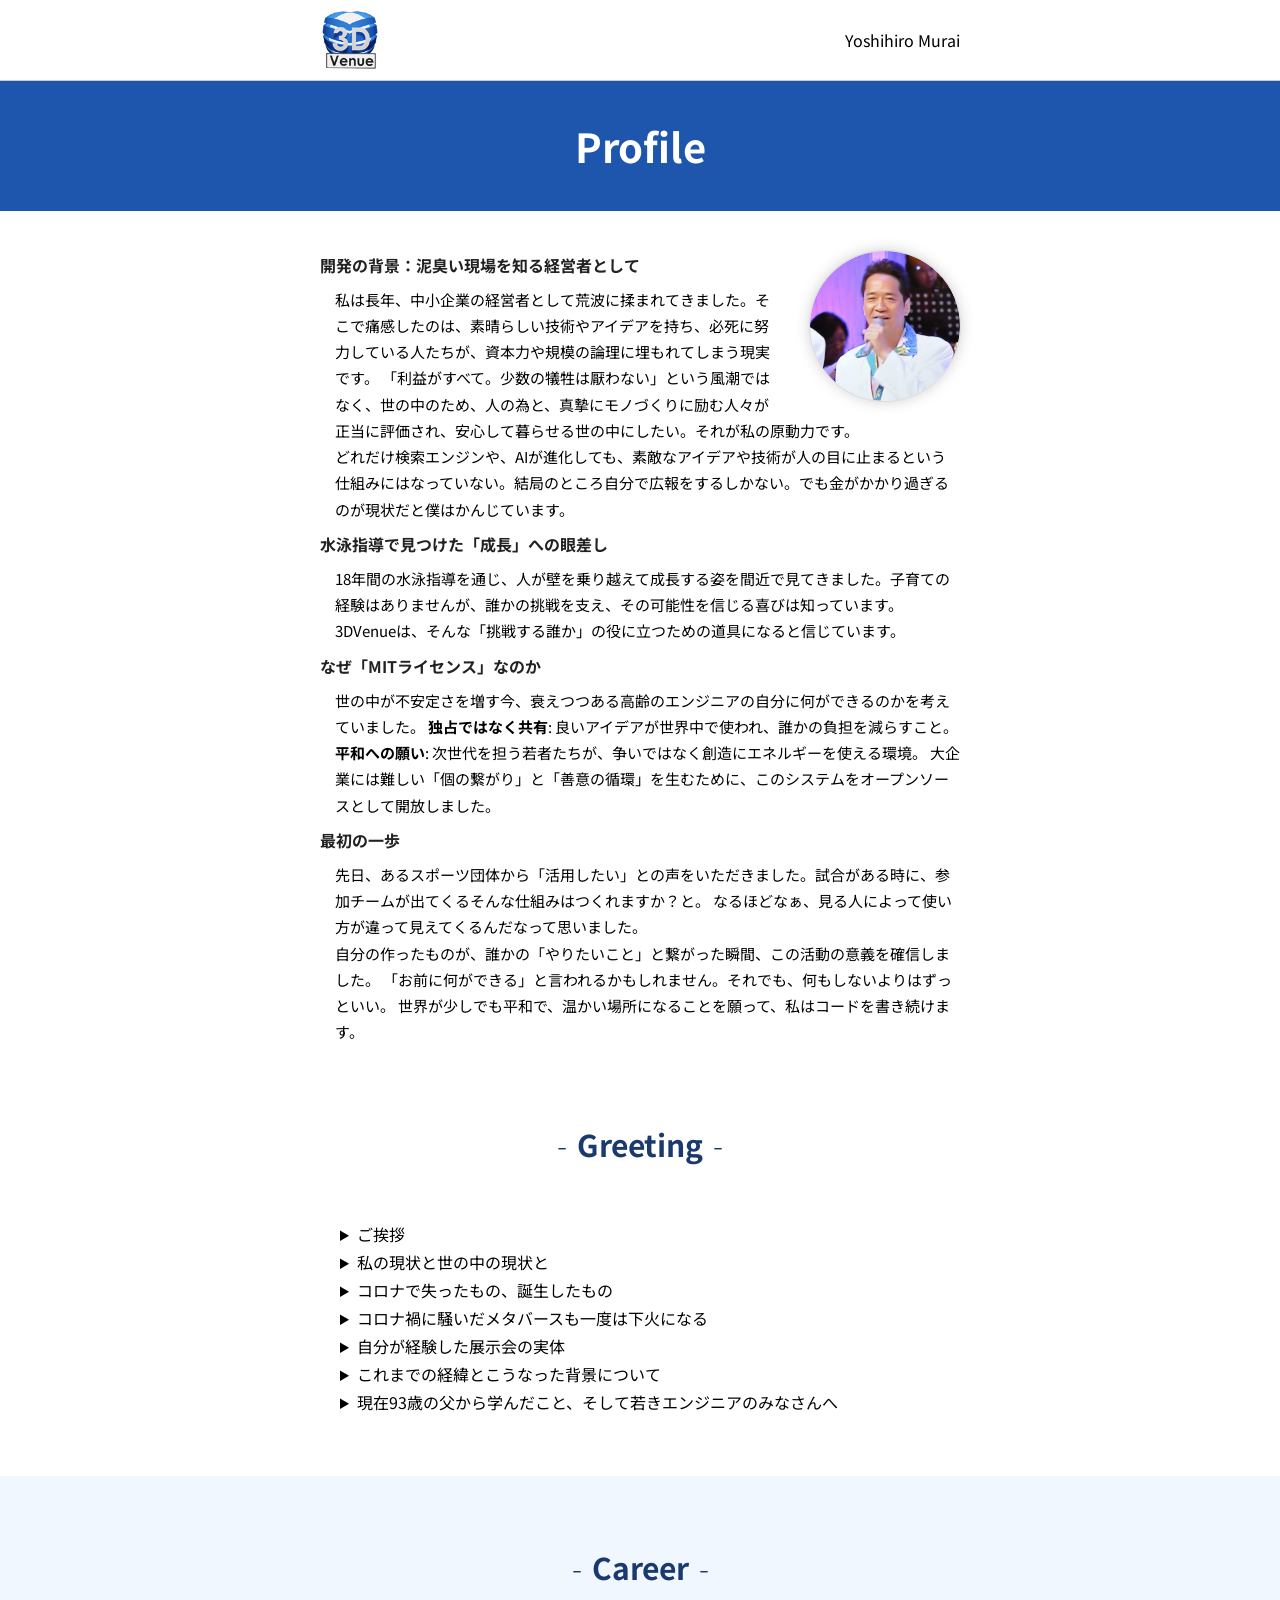
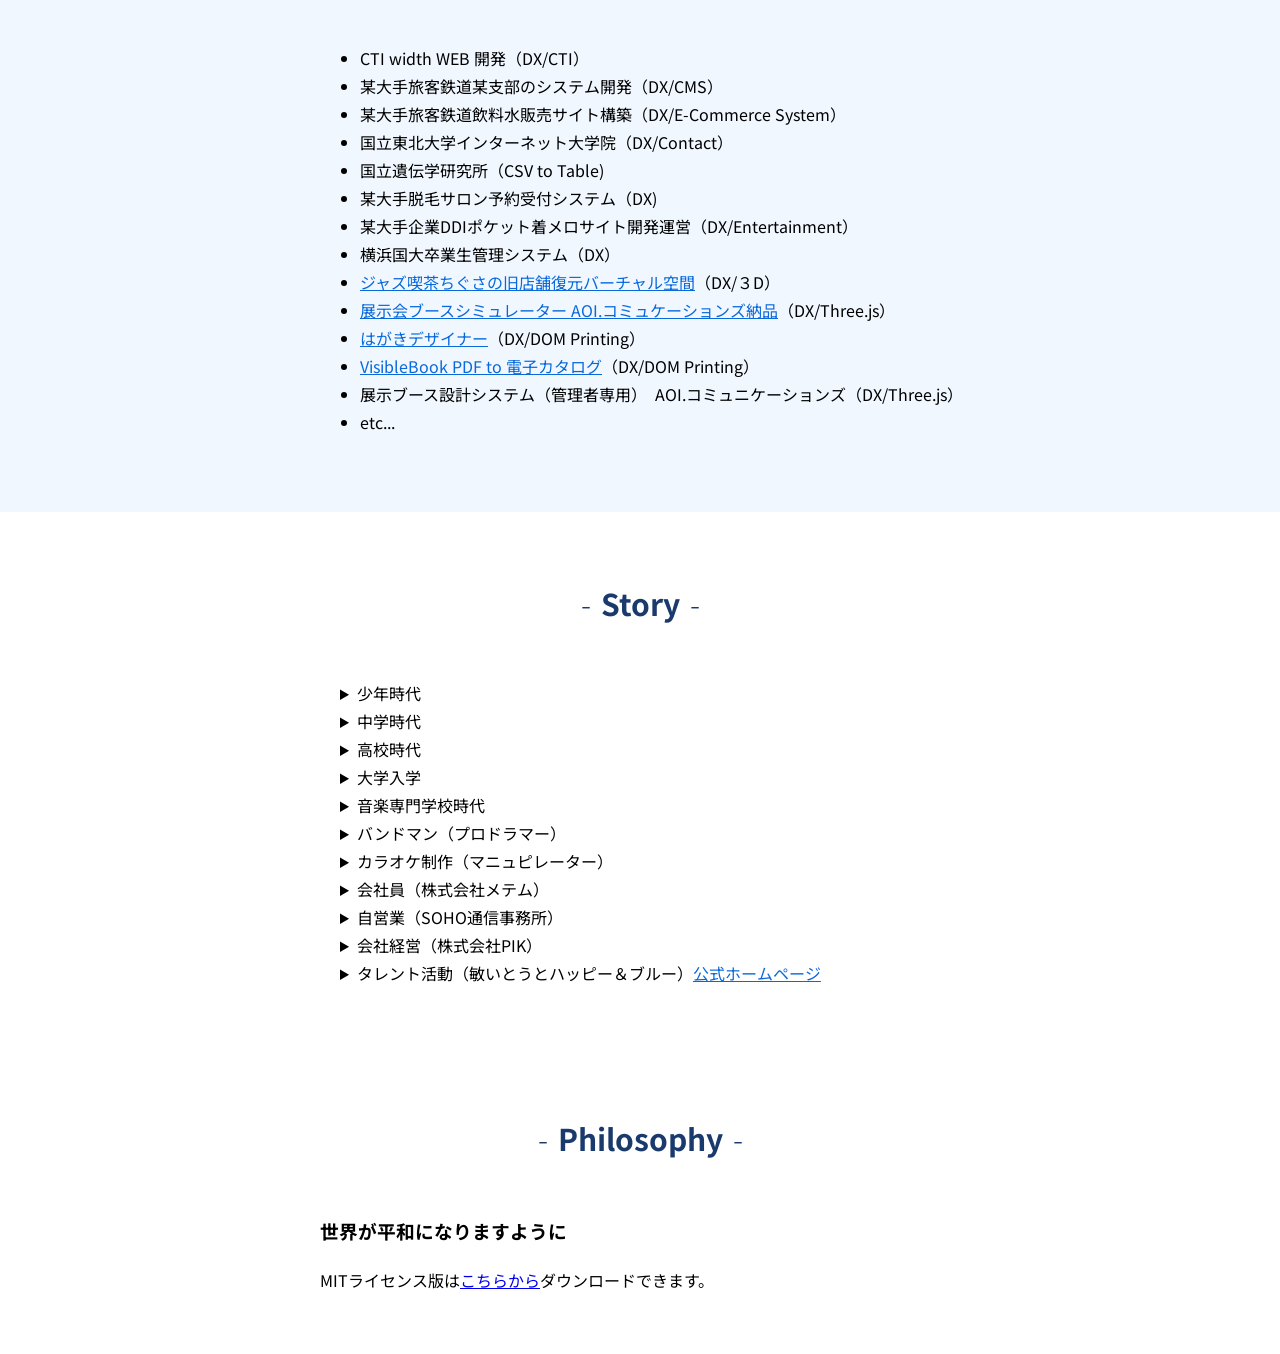
==== profile/index.html @ 2b52ccfa "Add files via upload" ====
<!DOCTYPE html>
<html lang="ja">
<head>
  <meta charset="UTF-8">
  <title>3DVenue開発者プロフィール</title>
  <meta name="viewport" content="width=device-width, initial-scale=1">
  <link href="https://fonts.googleapis.com/css2?family=Noto+Sans+JP:wght@300;400;500;700&display=swap" rel="stylesheet">
  <link rel="stylesheet" href="./css/style.css">
</head>
<body>
<header>
  <div class="inner">
    <div id="logo"><img src="./css/logo.png"></div>
    <div id="name">Yoshihiro Murai</div>
  </div>
</header>
<main>
<h1>Profile</h1>
    <div class="inner">

    <div id="philosophy">
    <figure><img src="./img/image1.png"></figure>
    <div>
      <strong>開発の背景：泥臭い現場を知る経営者として</strong>
      <p>私は長年、中小企業の経営者として荒波に揉まれてきました。そこで痛感したのは、素晴らしい技術やアイデアを持ち、必死に努力している人たちが、資本力や規模の論理に埋もれてしまう現実です。
      「利益がすべて。少数の犠牲は厭わない」という風潮ではなく、世の中のため、人の為と、真摯にモノづくりに励む人々が正当に評価され、安心して暮らせる世の中にしたい。それが私の原動力です。<br />
      どれだけ検索エンジンや、AIが進化しても、素敵なアイデアや技術が人の目に止まるという仕組みにはなっていない。結局のところ自分で広報をするしかない。でも金がかかり過ぎるのが現状だと僕はかんじています。</p>

      <strong>水泳指導で見つけた「成長」への眼差し</strong>
      <p>18年間の水泳指導を通じ、人が壁を乗り越えて成長する姿を間近で見てきました。子育ての経験はありませんが、誰かの挑戦を支え、その可能性を信じる喜びは知っています。
      3DVenueは、そんな「挑戦する誰か」の役に立つための道具になると信じています。</p>

      <strong>なぜ「MITライセンス」なのか</strong>
      <p>世の中が不安定さを増す今、衰えつつある高齢のエンジニアの自分に何ができるのかを考えていました。
      <b>独占ではなく共有</b>: 良いアイデアが世界中で使われ、誰かの負担を減らすこと。
      <b>平和への願い</b>: 次世代を担う若者たちが、争いではなく創造にエネルギーを使える環境。
      大企業には難しい「個の繋がり」と「善意の循環」を生むために、このシステムをオープンソースとして開放しました。</p>

      <strong>最初の一歩</strong>
      <p>先日、あるスポーツ団体から「活用したい」との声をいただきました。試合がある時に、参加チームが出てくるそんな仕組みはつくれますか？と。
        なるほどなぁ、見る人によって使い方が違って見えてくるんだなって思いました。<br />自分の作ったものが、誰かの「やりたいこと」と繋がった瞬間、この活動の意義を確信しました。
      「お前に何ができる」と言われるかもしれません。それでも、何もしないよりはずっといい。
      世界が少しでも平和で、温かい場所になることを願って、私はコードを書き続けます。</p>
      </div>
    </div>

    <section id="greeting">
      <h2>Greeting</h2>
        <details>
          <summary>ご挨拶</summary>
          <p>
            このページに行きついてくださった皆さん、こんにちは!!そしてありがとう。<br/>
            紹介が送れましたが、日本の片隅で輝かしいサイトの裏で細々とコードを書き続けて来た日陰者の高齢者（６５歳）のWEBシステムエンジニアです。
          </p>
          <p>
            サイトの制作に携わってからこの方Perl、ASP、java、AppleScript、VB、C++、PHP、etc...など様々な言語を独学で学びながら、WEBシステムを中心としたプログラムとニラメッコをしHTMLやCSS、Javascript、・・・すべて手書きで対応してきました。<br />約３０年前に書いたプログラムが、今でも某所では奇跡的にトラブルなく動いているのも、シンプルで軽量化にこだわり抜いたコーディングを心掛けて来たおかげかな？と自分の人生振り返ることがあり。今でもオール手書きにこだわっているところです。
          </p>
        </details>

        <details>
          <summary>私の現状と世の中の現状と</summary>
          <p>
            高齢になったこともあり、最近はさすがに手書きがしんどいこともありますが、そこはAIを上手く使って、忘れかけている公式などは、助けてもらいながら書き上げています。<br />
            今回3Dvenueを作ったきっかけは、会社員の頃からずっと感じていたことですが、素晴らしい技術やアイデアがあり世の中を良くしたいという思いを強い意思をもって、茨の道を歩く思いで会社を立ち上げても、誰の目にも触れず、いつのまにか挫折し、断腸の思いで、会社をたたまなくてはならない数多くの経営者を見て来ました。<br/>世界にも、この日本だけを見ても中小企業が、世に知られるチャンスはそう多くはありません。
          </p>
          <p>
            銀行の貸し渋り、検索エンジンも商業化に突き進み、検索の上位には広告が遠慮なく表示されるようになり、いまではAIがSEOの評価を引き継いでいるような状態です。
            利益が優先される社会においては、致し方ないことだとは思っていますが、それでは何かの仕組みを使って、多くの人に知ってもらいビジネスチャンスを少しでも広げる方法はないか？と考えていました。<br />
          </p>
        </details>

        <details>
          <summary>コロナで失ったもの、誕生したもの</summary>
          <p>
            数年前コロナの登場により、世界中がパンデミックに見舞われ、さらにはAIが追い打ちをかけるように広がりました。<br />
            しばらくの間仕事はなくなり、ホームページ制作の世界でもCMSのサービスが数多く誕生しました。<br/>
            同時期、いずれAIがホームページを作ってくれる時代がきて、淘汰されていく業界のひとつになっていることを実感した私は、何か自分に出来ることはないか？と音楽を作り始めて見たり、様々な情報収集に勤めているある日、メタバースの存在をしり、クラスターに出会ったのです。
          </p>
          <p>
            それまでは３Dは敷居が高くゲームの世界のことだと高を括っていましたが、一度その世界に入ってみると、バーチャル空間というのが実体験なんだなと確信を持ったのです。<br />最初はクラスターのコンテンツを作るために、UnityやBlenderの勉強をはじめ半年くらいでなんとかある程度使いこなせるようになったのです。<br />
            Unityを使えば、WebGLの技術でホームページの上でも３Ｄ空間が作れ、アニメーションなどが出来るということがわかったのですが、さらに衝撃だったのは、Unityを使わなくても、Three.jsというjavascriptを使えばWebGLが扱えるということに気がついてしまったんです。<br/>
            それに気が付いたらエンジニア魂は黙っていません。。。ずるずると引き込まれていってしまったんです。<br/>
            丁度そのころ、たまたまカップヌードルミュージアムの館長からお声がけをいただき、横浜の老舗ジャズ喫茶の旧店舗の復元が出来ないかということで、お話をいただけたので、写真だけが残ってる情報だけで、なんとか店舗をバーチャル空間に復元させることが出来ました。
          </p>
        </details>

        <details>
          <summary>コロナ禍に騒いだメタバースも一度は下火になる</summary>
          <p>
            先日も今年の６月だかあるメタバースの事業が終了するというニュースが流れたみたいですけどね？<br />
            憶測の域をでませんが、便乗して器を広げ過ぎたのではないかと思っているんです。地道にやっていたら、まだまだ広がったのではないかと。<br />
            つまり、これは人気が落ちたという訳でもなんでもなく、排他的な要素を作り独占市場を狙った歪みなんじゃないかな？って思ったりしています。
          </p>
          <p>
            まだまだThree.jsを扱える技術者は小数だと思うんです。Three.jsに変わる新しい技術も出てくるかもしれませんしね。<br/>
            私の場合は、面白いもので、３Dに関する仕事が少しずつ入ってくるようになりまして、展示会ブースシミュレータのようなものの開発にも携われた訳なんですね。<br />展示会ブースシミュレーターはリアルな空間を作っていくことが主な目的ですが、一般的には、まだまだ敷居が高いという現実もありますが、AIの進化によりより活発になって来る分野でもあるのかな？とも思います。<br />
          </p>
          </details>

          <details>
            <summary>自分が経験した展示会の実体</summary>
            <p>
            会社員の頃の展示会出展の時の苦々しい経験を思い出して来ました。１００万以上もかけて出店したのに、３日間立ちっぱなし。。。ブースへの来客数は両手で数えられるくらいの現状だったんです。おそらく今の中小企業の経営者もそんな苦い経験をお持ちの方も少なからずいると思います。こういった仕組みというのは、往々にして、金持ち企業のためにあるというのが世の常でもあります。
          </p>
          <p>その反面コミケのようなマーケットに大量に人が集まり個人のクリエイターのところに長者の列が出来るという一面もあるのも事実です。</p>
          <p>
            そんなことを思うと、この展示会を開催できる仕組みを集客や広報に活かせるのではないか？と考えたのが、この3Dvenueなのです。<br/>
            同じカテゴリの企業が集まり、共同でお金を出しあい、今のＷＥＢ広告という武器を共同で使えれば、１社では難しかった集客も、共同体として大きな集客の力になるのではないか？と言うのが、この展示会場のオープンソースの仕組みなんです。つまり１社では１万円の広告費も１００社集まれば１００万円分の集客ができてしまうということです。<br />
          </p>
        </details>

        <details>
          <summary>これまでの経緯とこうなった背景について</summary>
          <p>
            最初は３Ｄ展示ブースの作成も接手にしてと考えておりましたが、それも、よく考えてみればブースなんて本当はいらないじゃないのかな？みんな詳しいホームページを持っているんだし、ホームページまでの誘導ができてしまえば、大勢の人に自社の技術を知ってもらえるようになる。そのためには、出来るだけシンプルな仕組みがいいのではいか？ということで、このMITのライセンス版が完成したのです。今時は、AIを上手に使って画像などの情報を用意して、プロンプトを上手く入力すればＡＩが素敵な３Ｄの空間を作ってくれてしまうくらのことは出来るようになってしまいました。
          </p>
          <p>
            この出来上がった３Ｄ空間の展示会場をホームページに埋め込めばいいよね？そんな風に思い、展示会場とブース制作をセットにするのは止めたのです。セットにしてしまうと、誰もが参加できる仕組みではなくなってしまうからです。<br />３ＤVenueは、ほんとにシンプルな仕組みですし、軽量でなおかつ、商用無料でだれでも使える。少し知識のある人なら、ホームページを作るのと同じような感覚で自由に展示会場に個性を持たせ磨き上げていくことが出来るでしょう？なんなら、ＡＩにこの仕組みを作らせるでも良いと思うのです。ＡＩを使えば、せいぜい３日もあれば作れてしまうはずですから。<br />
          </p>
        </details>

        <details>
          <summary>現在93歳の父から学んだこと、そして若きエンジニアのみなさんへ</summary>
          <p>
            私の父は93歳になります。その背中を見ていると、「生きる」とは常に新しい何かを自分の中に刻み続けることだと教えられます。<br />
            最近の若者からすれば、「老兵は去れ」と思うかもしれません。
            確かに、私たちはいつか道を譲ります。しかし、ただ消えるのではなく、私たちが30年かけて積み上げた「手書きの知恵」や「挫折から学んだ義憤」を、誰でも使える武器として残していきたい。
            結局どんなものでも、無駄がないシンプルなものが一番、飽きられないし、美しいのだと思っています。
            毎日チャーハンを食べていたら、やっぱり白米が恋しくなるようにね。
          </p>
          <p>
            3DVenueをオープンソースにしたのは、私からの「お節介」なバトンです。この仕組みを使い倒して、私には想像もできないような、もっと美しくて面白い世界を勝手に作ってほしい。<br />
            さあ、老兵が巻いたタネを使って、君たちは何を想像するのかな？私はとても楽しみです。
          </p>
        </details>
    </section>
</div>

  <section id="career">
    <div class="inner">
      <h2>Career</h2>
      <div>
        <ul>
          <li>CTI width WEB 開発（DX/CTI）</li>
          <li>某大手旅客鉄道某支部のシステム開発（DX/CMS）</li>
          <li>某大手旅客鉄道飲料水販売サイト構築（DX/E-Commerce System）</li>
          <li>国立東北大学インターネット大学院（DX/Contact）</li>
          <li>国立遺伝学研究所（CSV to Table)</li>
          <li>某大手脱毛サロン予約受付システム（DX)</li>
          <li>某大手企業DDIポケット着メロサイト開発運営（DX/Entertainment）</li>
          <li>横浜国大卒業生管理システム（DX）</li>
          <li><span class="link" data-url="https://www.noge-chigusa.com/news/1701">ジャズ喫茶ちぐさの旧店舗復元バーチャル空間</span>（DX/３D）</li>
          <li><span class="link" data-url="https://event.aoicom.com/">展示会ブースシミュレーター AOI.コミュケーションズ納品</span>（DX/Three.js）</li>
          <li><span class="link" data-url="https://hagaki.aisatu.jp/">はがきデザイナー</span>（DX/DOM Printing）</li>
          <li><span class="link" data-url="https://visiblebook.jp/">VisibleBook PDF to 電子カタログ</span>（DX/DOM Printing）</li>
          <li>展示ブース設計システム（管理者専用）　AOI.コミュニケーションズ（DX/Three.js）</li>
          <li>etc...</li>
        </ul>
      </div>
    </div>
    </section>

<div class="inner">  

<section id="story">
      <h2>Story</h2>

      <details>
        <summary>少年時代</summary>
        <div>
          <ul>
            <li>小学校４年生水泳大会（東京都新記録、全国大会出場）</li>
            <li>水泳教室（泳法モデル）</li>
          </ul>
        </div>
      </details>

      <details>
        <summary>中学時代</summary>
        <div>
          <ul>
            <li>お年玉をためてフォークギターを購入（吉田拓郎に染まる）</li>
            <li>水泳部部長</li>
            <li>応援団副団長</li>
          </ul>
        </div>
      </details>

      <details>
        <summary>高校時代</summary>
        <div>
          <ul>
            <li>水泳指導員の資格を取得して大田区の夏休みの水泳指導員（最初は補助）としてコーチをはじめる。こんなのが18年くらい続く。</li>
            <li>２年生の時に、フォークギターを盗まれる（荒れる・・・）</li>
            <li>応援団長</li>
            <li>生徒会役員（体育祭実行委員長／文化祭実行委員長）</li>
            <li>ドラマースティーブガッドに憧れ、受験勉強を放棄しプロドラマーをめざし始める</li>
          </ul>
        </div>
      </details>

      <details>
        <summary>大学入学</summary>
        <div>
          <ul>
            <li>女子体操部のピアニスト</li>
            <li>水泳指導研究会で学費を稼ぎながら通学</li>
            <li>半年で退学（プロドラマーを諦めきれず音楽専門学校へ）</li>
          </ul>
        </div>
      </details>

      <details>
        <summary>音楽専門学校時代</summary>
        <div>
          <ul>
            <li>大学を途中退学し、親から勘当される</li>
            <li>アン・スクールオブ・ミュージック（六本木）</li>
            <li>専門学校へ通うためにバイト生活（新聞配達・警備員・ヨドバシカメラ店員）</li>
            <li>ヨドバシカメラバイト時代社長の顔を知らず、カメラのセールスをはじめ、その後スカウトされる</li>
            <li>武蔵音音楽学院（調布市布田）</li>
            <li>武蔵音音楽学院を首席で卒業</li>
            <li>卒業後も２５歳まで学校に通う（地方公務員試験を受け合格するも１年で退社）</li>
            <li>ザ・ベストテン（専属バンド宮間敏行とニューハードオーケストラのボーヤ）</li>
          </ul>
        </div>
      </details>

      <details>
        <summary>バンドマン（プロドラマー）</summary>
        <div>
          <ul>
            <li>敏いとうとハッピー＆ブルーの事務所に所属（森雄二とサザンクロスドラマー）</li>
            <li>泉やすしとチャームボイス</li>
            <li>風戸こうすけとミッドシップ</li>
            <li>島津ますみとキャンドルナイツ</li>
            <li>貝坂文男&フリースターズオーケストラ</li>
            <li>その後フリードラマーとして活躍</li>
          </ul>
        </div>
      </details>

      <details>
        <summary>カラオケ制作（マニュピレーター）</summary>
        <div>
          <ul>
            <li>学生時代からやっていたMIDI制作を活かし通信カラオケデータ制作を受注</li>
            <li>Fithからトップマニュピレーターの称号をいただく</li>
            <li>ビデオドラマなどのBGM作曲</li>
            <li>JWP女子プロレステーマ曲集（尾崎魔弓のテーマ~最後の砦｜長与千種のテーマ~ハーツ・オン・ファイヤーのマニュピレート）</li>
            <li>松竹新喜劇　劇伴（作曲・アレンジ）</li>
            <li>鈴木紗理奈（めっちゃ鈴木紗理奈やねん　挿入歌作曲）</li>
            <li>総合医療機器メーカーテルモ（テルモニュース番組テーマ曲作曲）</li>
            <li>東京大江戸博物館館内展示物音楽作曲</li>
            <li>たけし軍団系ビデオシネマなどのBGMなどの作曲</li>
            <li>etc...</li>
            <li>バンドを止めた時Fithからスカウトの電話がかかるが前日に株式会社メテムの採用が決まっていた</li>
          </ul>
        </div>
      </details>

      <details>
        <summary>会社員（株式会社メテム）</summary>
        <div>
          <ul>
            <li>CTIとWEBをつなぐ世界初システムを開発</li>
            <li>電話番号からWEBサイトを検索する検索テレポンを開発</li>
            <li>チャットにアバターと人工無能を追加した（人工無能導入のチャットは世界初）</li>
            <li>不動産検索エンジンASｐネットを開発するもＹＡＨＯＯ不動産登場で終了</li>
          </ul>
        </div>
      </details>

      <details>
        <summary>自営業（SOHO通信事務所）</summary>
        <div>
          <ul>
            <li>東京学芸大学　擬人化エージェントによるカウンセリング・システム　bot-mama開発https://www2.u-gakugei.ac.jp/~hfujino/botmama/botmama.html</li>
            <li>某大手旅客鉄道某支部のシステム開発（DX/CMS）</li>
            <li>教育ソフト『心の理論課題』（DIK教育出版）開発https://www.kokoro-cd.com/</li>
            <li>千葉大学医学部（痛みのフェイススケールプログラム開発）</li>
          </ul>
        </div>
      </details>

      <details>
        <summary>会社経営（株式会社PIK）</summary>
        <div>
          <ul>
            <li>JIMDO研究所開設</li>
            <li>JIMDOの無料電話相談窓口開設（１０年間で１万件超えに回答）</li>
            <li>JIMDO独自レイアウトに特化した制作とカスタマイズ（合計３００件超）</li>
            <li>JIMDO独自レイアウトに特化した制作とカスタマイズ（合計３００件超）</li>
            <li>横浜ジャズ喫茶ちぐさ旧店舗を仮想空間で復活 (Dx/3D)</li>
            <li>展示会ブースシミュレーター(Dx/3D)</li>
            <li>はがきデザイナー(DX/Saas)</li>
            <li>VisibleBook開発(DX/)</li>
            <li>3DVenue開発 MITライセンス (https://mit.3dvenue.jp)</li>
          </ul>
        </div>
      </details>

      <details>
        <summary>タレント活動（敏いとうとハッピー＆ブルー）<span class="link" data-url="https://www.happyandblue.com/">公式ホームページ</span></summary>
          <div>
            <ul>
              <li>某出版記念パーティーで敏いとうに再開メンバーに引っ張られる</li>
              <li>テレビ東京（名曲にっぽんの歌など多数出演）</li>
              <li>リーダー（齢いとう）の体調不良とコロナが重なり2021年に脱退</li>
            </ul>
          </div>
      </details>

    </section>

</div>

  <section id="">
      <div class="inner">
        <h2>Philosophy</h2>
        <div>
          <h3>世界が平和になりますように</h3>
          <div>
            MITライセンス版は<a href="https://github.com/3dvenue/3Dvenue">こちらから</a>ダウンロードできます。
          </div>
        </div>
      </div>
  </section>
</main>

<div id="popup">
<div class="close">&times;</div>
<iframe src=""></iframe>
</div>
<script>
      // すべてのリンク要素を取得（class="linksaki" と仮定）
    const links = document.querySelectorAll('.link');
    const popup = document.getElementById('popup');
    const iframe = popup.querySelector('iframe');

    links.forEach(link => {
        link.addEventListener('click', (e) => {
            e.preventDefault();
            const url = link.dataset.url;
            if (url) {
                iframe.src = url;
                popup.classList.add('active');
            }
        });
    });

    // 閉じるボタン（.close）の処理も忘れずに
    popup.querySelector('.close').addEventListener('click', () => {
        popup.classList.remove('active');
        // iframe.src = '';
    });
</script>
</body>
</html>
---- profile/css/style.css ----
html,body{
	padding:0;
	margin:0;
}

body{
	width:100%;
	height:100vh;
}

body, body * {
  font-family: "Noto Sans JP", -apple-system, BlinkMacSystemFont,"Segoe UI", Roboto, "Helvetica Neue", Arial, sans-serif;
	line-height: 1.75;
	box-sizing:border-box;
}


.inner{
	width:100%;
	max-width:680px;
	padding:0 20px;
	margin:0 auto;
}

/* header
--------------------------------------------------*/
header{
	background:;
	color:$333;
	padding:10px 0;
	border-bottom:1px solid #ccc;
	margin:0;
}

header .inner{
	display: flex;
	justify-content: space-between;
	align-items: center;
}


header #logo{
	height:60px;
	width:auto;
}


header #logo img{
	height:100%;
	width:auto;
}


/* main
--------------------------------------------------*/
main{
	background:;
	color:$333;
}

main h1{
	margin:0;
	padding:30px 0;
	text-align: center;
	font-size:40px;
	background:#1E56AD;
	color:#FFF;
}

main #philosophy{
	margin-top:40px;
}

main #philosophy p{
	margin-top:0.5em;
	margin-bottom:0.5em;
	padding-left:1em;
	font-size:15px;
}

main #philosophy strong{
	color:#222;
	font-weight: 700;
}

main .inner figure{
	float: right;
	width:150px;
	margin:0px 0 0 30px;
}

main .inner figure img{
	border-radius: 100%;
	width:100%;
	height: auto;
	box-shadow: 0 0 15px #00000033;
	outline: 1px solid #ddd;
}

main section{
	padding:40px 0 60px;
}

main section h2{
	font-size:30px;
	text-align: center;
	margin-bottom:50px;
	color: #1a3a6d;
}

main section h2:before,
main section h2:after{
	content: "-";
	width:40px;
	margin:10px;
	font-size:30px;
	font-weight: 300;
}

main section#career,
main section#philosophy{
	background: #f0f7ff;
}

main section div.flex{
	display: flex;
	gap:40px;
}

main section div.flex > div{
	width:calc(100% - 180px);
}

main summary{
	cursor: pointer;
}

main summary:hover{
	transform: scale(1.01);
}

main .link{
	color:#0969da;
	text-decoration: underline;
	cursor:pointer;
}

main details{
	font-size:15px;
	padding:0 20px;
}

main details[open]{
	padding:10px 20px;
	/*background:#f0f0f0;*/
	border-radius: 10px;
	box-shadow: 0 0 10px #0002;
	margin:10px 0;
}

main details summary{
	font-size:16px;
}

main details[open] summary{
	font-weight:700;
	color:#1E56AD;
}



/* popup
-----------------------------*/
#popup{
		position: fixed;
		top:0;
		left:0;
		width:100%;
		height:100%;
		display: grid;
		place-items: center;
		background:#000C;
		transition: transform 0.2s ease-in, opacity 0.2s linear;
		transform: scale(0.0);
		opacity:0.3;
		pointer-events: none;
	}

	#popup.active{
			transform: scale(1.0);
			transition:all 0.5s cubic-bezier(0.34, 1.56, 0.64, 1);
			opacity:1.0;
			pointer-events: auto;	
	}

	#popup .close{
		position: absolute;
		top:0;
		right:10px;
		display: grid;
		place-items: center;
		width:40px;
		height:40px;
		background: #1E56AD;
		color:#FFF;
		font-size:30px;
		line-height: 1.0;
		font-weight: 700;
		border-top:none;
		transition-duration: .5s;
		border-radius: 0 0 5px 5px;
	}

	#popup .close:hover {
	    background: #eee;
	    color: #1E56AD; /* メインカラーと合わせる */
	    cursor: pointer;
	}

	#popup iframe{
		background:#FFF;
		width:calc(100% - 80px);
		height:calc(100vh - 80px);
	}
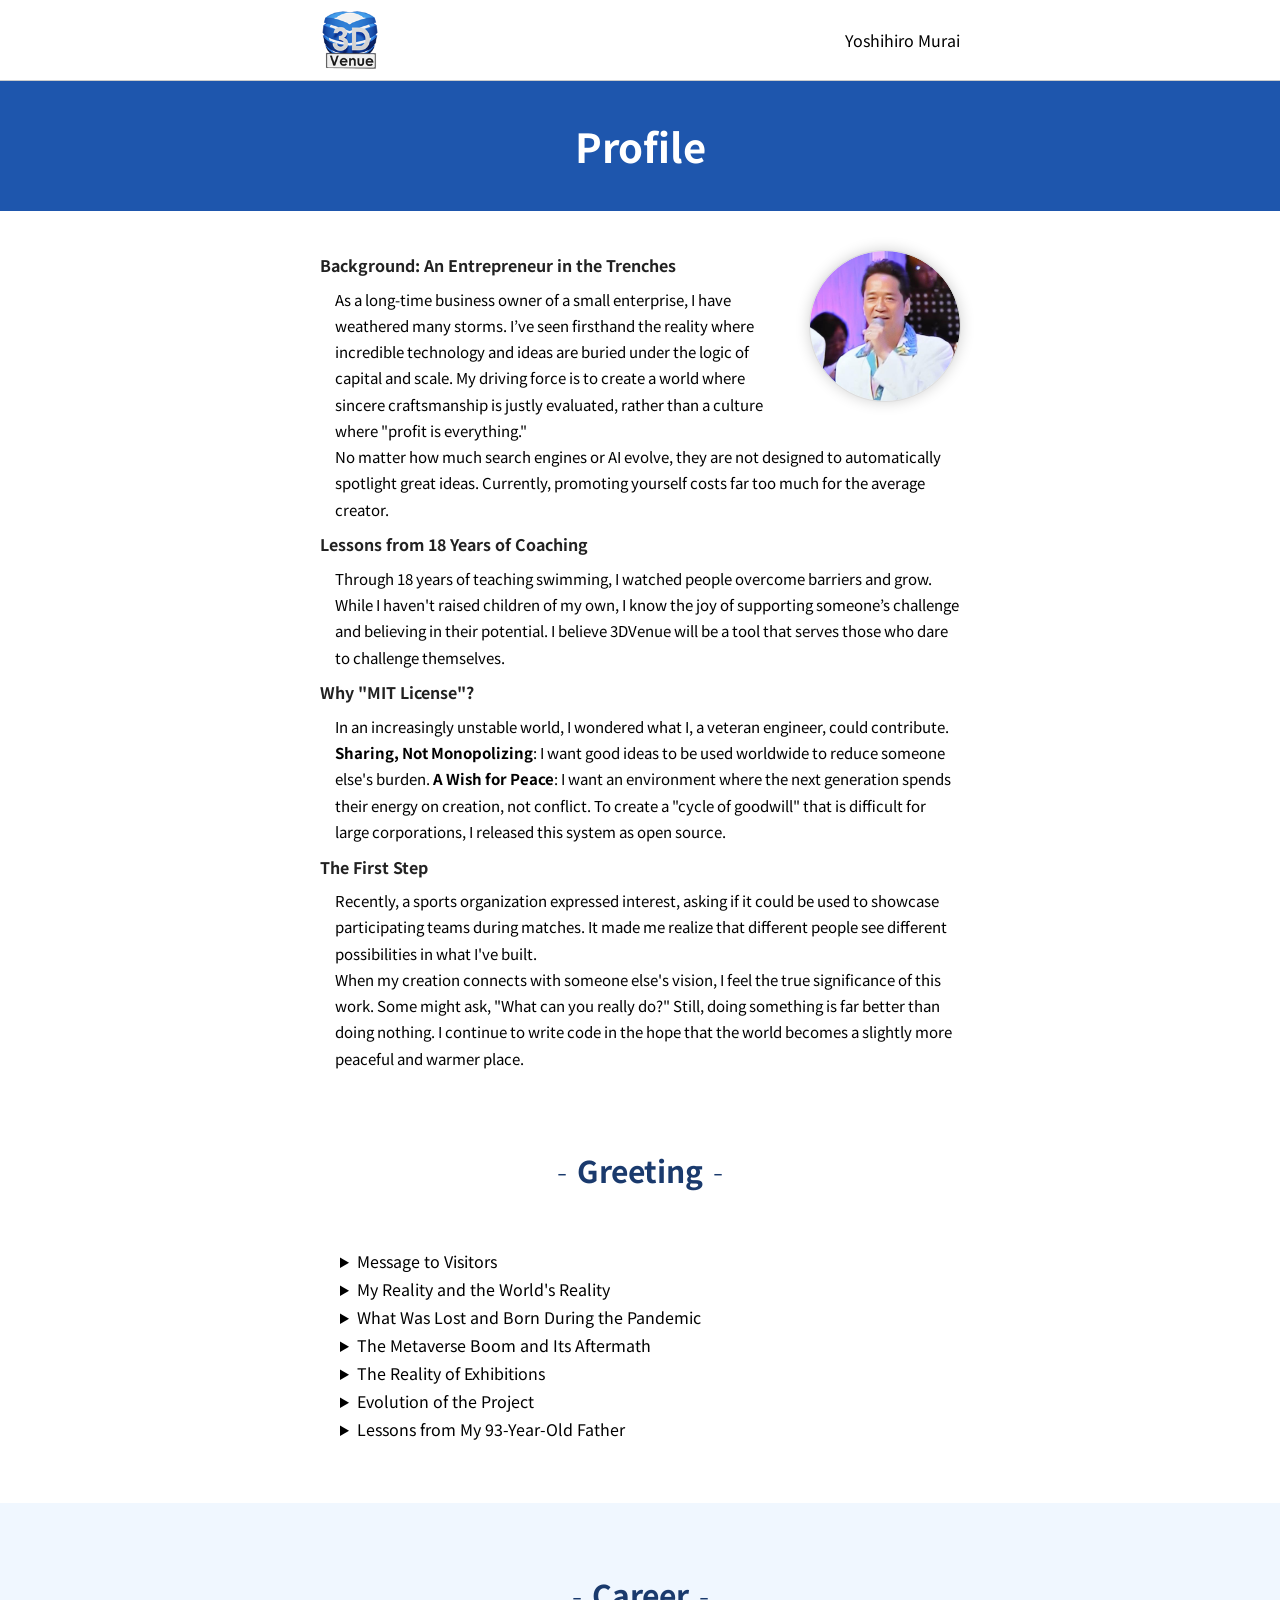
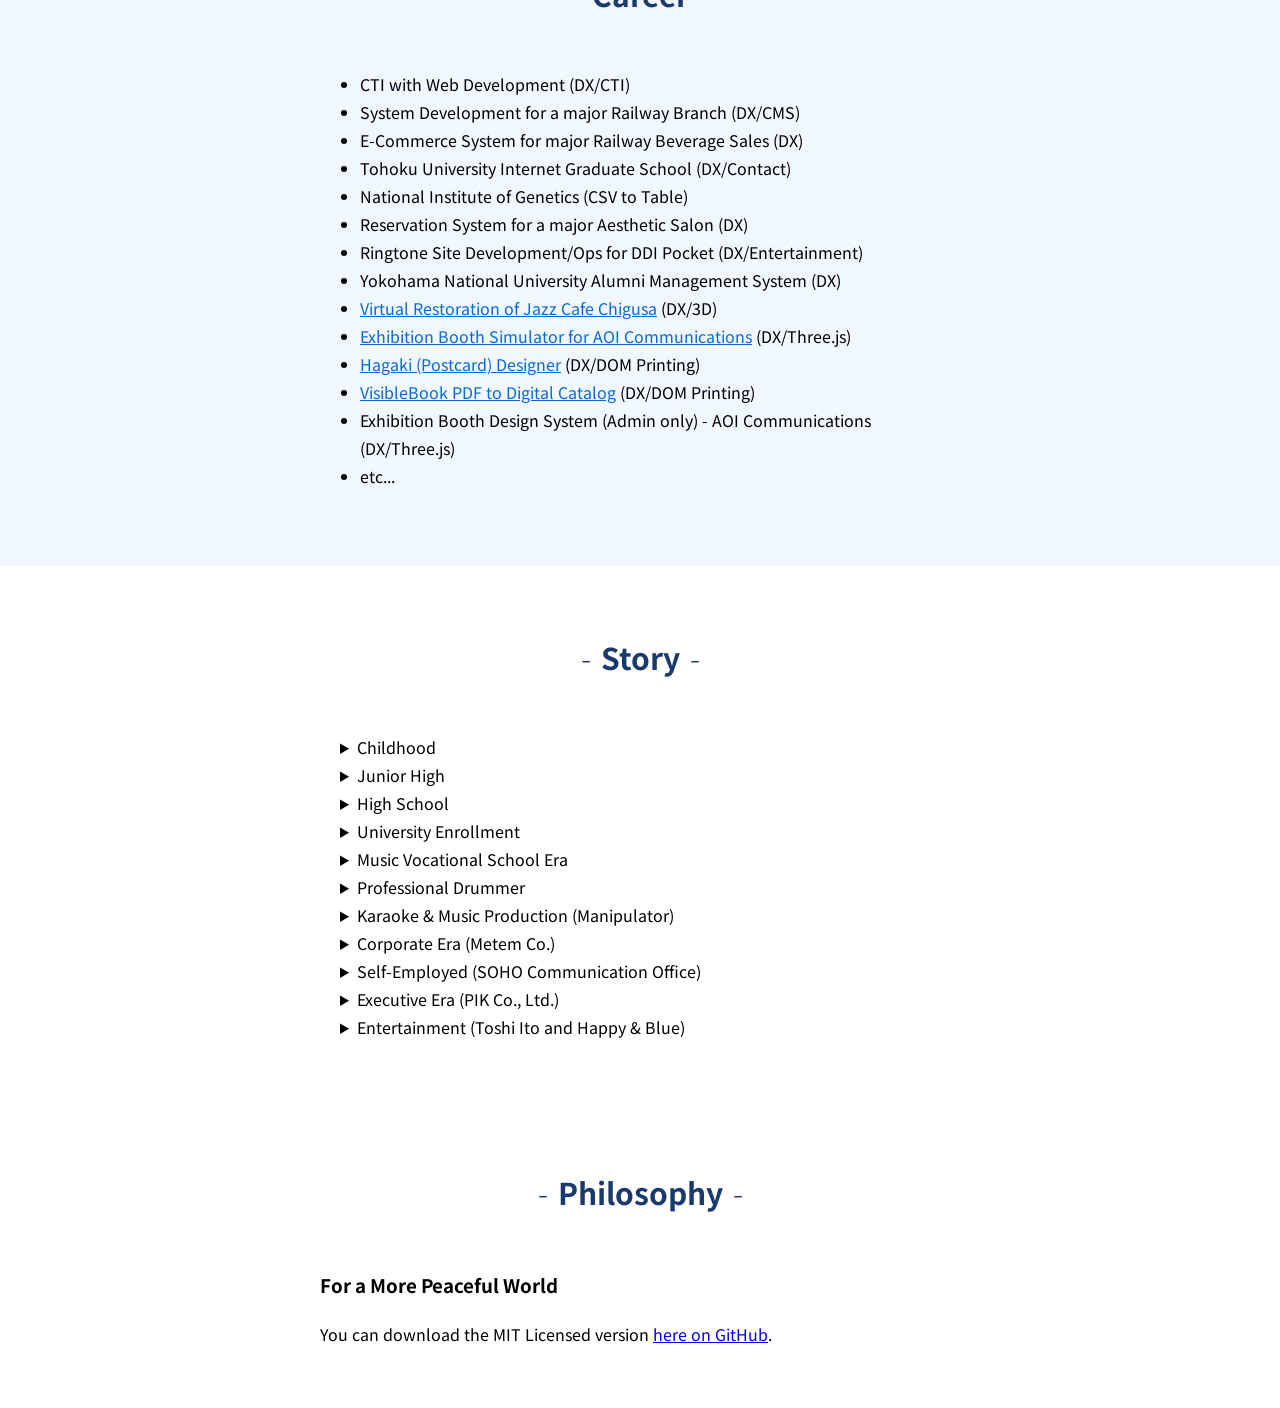
==== commit 39a5f3c8: "Add files via upload" ====
--- a/profile/index.html
+++ b/profile/index.html
@@ -1,8 +1,8 @@
 <!DOCTYPE html>
-<html lang="ja">
+<html lang="en">
 <head>
   <meta charset="UTF-8">
-  <title>3DVenue開発者プロフィール</title>
+  <title>3DVenue Developer Profile | Yoshihiro Murai</title>
   <meta name="viewport" content="width=device-width, initial-scale=1">
   <link href="https://fonts.googleapis.com/css2?family=Noto+Sans+JP:wght@300;400;500;700&display=swap" rel="stylesheet">
   <link rel="stylesheet" href="./css/style.css">
@@ -10,7 +10,7 @@
 <body>
 <header>
   <div class="inner">
-    <div id="logo"><img src="./css/logo.png"></div>
+    <div id="logo"><img src="./css/logo.png" alt="3DVenue Logo"></div>
     <div id="name">Yoshihiro Murai</div>
   </div>
 </header>
@@ -19,118 +19,120 @@
     <div class="inner">
 
     <div id="philosophy">
-    <figure><img src="./img/image1.png"></figure>
+    <figure><img src="./img/image1.png" alt="Developer Image"></figure>
     <div>
-      <strong>開発の背景：泥臭い現場を知る経営者として</strong>
-      <p>私は長年、中小企業の経営者として荒波に揉まれてきました。そこで痛感したのは、素晴らしい技術やアイデアを持ち、必死に努力している人たちが、資本力や規模の論理に埋もれてしまう現実です。
-      「利益がすべて。少数の犠牲は厭わない」という風潮ではなく、世の中のため、人の為と、真摯にモノづくりに励む人々が正当に評価され、安心して暮らせる世の中にしたい。それが私の原動力です。<br />
-      どれだけ検索エンジンや、AIが進化しても、素敵なアイデアや技術が人の目に止まるという仕組みにはなっていない。結局のところ自分で広報をするしかない。でも金がかかり過ぎるのが現状だと僕はかんじています。</p>
-
-      <strong>水泳指導で見つけた「成長」への眼差し</strong>
-      <p>18年間の水泳指導を通じ、人が壁を乗り越えて成長する姿を間近で見てきました。子育ての経験はありませんが、誰かの挑戦を支え、その可能性を信じる喜びは知っています。
-      3DVenueは、そんな「挑戦する誰か」の役に立つための道具になると信じています。</p>
-
-      <strong>なぜ「MITライセンス」なのか</strong>
-      <p>世の中が不安定さを増す今、衰えつつある高齢のエンジニアの自分に何ができるのかを考えていました。
-      <b>独占ではなく共有</b>: 良いアイデアが世界中で使われ、誰かの負担を減らすこと。
-      <b>平和への願い</b>: 次世代を担う若者たちが、争いではなく創造にエネルギーを使える環境。
-      大企業には難しい「個の繋がり」と「善意の循環」を生むために、このシステムをオープンソースとして開放しました。</p>
-
-      <strong>最初の一歩</strong>
-      <p>先日、あるスポーツ団体から「活用したい」との声をいただきました。試合がある時に、参加チームが出てくるそんな仕組みはつくれますか？と。
-        なるほどなぁ、見る人によって使い方が違って見えてくるんだなって思いました。<br />自分の作ったものが、誰かの「やりたいこと」と繋がった瞬間、この活動の意義を確信しました。
-      「お前に何ができる」と言われるかもしれません。それでも、何もしないよりはずっといい。
-      世界が少しでも平和で、温かい場所になることを願って、私はコードを書き続けます。</p>
+      <strong>Background: An Entrepreneur in the Trenches</strong>
+      <p>As a long-time business owner of a small enterprise, I have weathered many storms. I’ve seen firsthand the reality where incredible technology and ideas are buried under the logic of capital and scale. 
+      My driving force is to create a world where sincere craftsmanship is justly evaluated, rather than a culture where "profit is everything." <br />
+      No matter how much search engines or AI evolve, they are not designed to automatically spotlight great ideas. Currently, promoting yourself costs far too much for the average creator.</p>
+
+      <strong>Lessons from 18 Years of Coaching</strong>
+      <p>Through 18 years of teaching swimming, I watched people overcome barriers and grow. While I haven't raised children of my own, I know the joy of supporting someone’s challenge and believing in their potential. 
+      I believe 3DVenue will be a tool that serves those who dare to challenge themselves.</p>
+
+      <strong>Why "MIT License"?</strong>
+      <p>In an increasingly unstable world, I wondered what I, a veteran engineer, could contribute.
+      <b>Sharing, Not Monopolizing</b>: I want good ideas to be used worldwide to reduce someone else's burden.
+      <b>A Wish for Peace</b>: I want an environment where the next generation spends their energy on creation, not conflict.
+      To create a "cycle of goodwill" that is difficult for large corporations, I released this system as open source.</p>
+
+      <strong>The First Step</strong>
+      <p>Recently, a sports organization expressed interest, asking if it could be used to showcase participating teams during matches.
+      It made me realize that different people see different possibilities in what I've built. <br />When my creation connects with someone else's vision, I feel the true significance of this work. 
+      Some might ask, "What can you really do?" Still, doing something is far better than doing nothing. 
+      I continue to write code in the hope that the world becomes a slightly more peaceful and warmer place.</p>
       </div>
     </div>
 
     <section id="greeting">
       <h2>Greeting</h2>
         <details>
-          <summary>ご挨拶</summary>
-          <p>
-            このページに行きついてくださった皆さん、こんにちは!!そしてありがとう。<br/>
-            紹介が送れましたが、日本の片隅で輝かしいサイトの裏で細々とコードを書き続けて来た日陰者の高齢者（６５歳）のWEBシステムエンジニアです。
-          </p>
-          <p>
-            サイトの制作に携わってからこの方Perl、ASP、java、AppleScript、VB、C++、PHP、etc...など様々な言語を独学で学びながら、WEBシステムを中心としたプログラムとニラメッコをしHTMLやCSS、Javascript、・・・すべて手書きで対応してきました。<br />約３０年前に書いたプログラムが、今でも某所では奇跡的にトラブルなく動いているのも、シンプルで軽量化にこだわり抜いたコーディングを心掛けて来たおかげかな？と自分の人生振り返ることがあり。今でもオール手書きにこだわっているところです。
-          </p>
-        </details>
-
-        <details>
-          <summary>私の現状と世の中の現状と</summary>
-          <p>
-            高齢になったこともあり、最近はさすがに手書きがしんどいこともありますが、そこはAIを上手く使って、忘れかけている公式などは、助けてもらいながら書き上げています。<br />
-            今回3Dvenueを作ったきっかけは、会社員の頃からずっと感じていたことですが、素晴らしい技術やアイデアがあり世の中を良くしたいという思いを強い意思をもって、茨の道を歩く思いで会社を立ち上げても、誰の目にも触れず、いつのまにか挫折し、断腸の思いで、会社をたたまなくてはならない数多くの経営者を見て来ました。<br/>世界にも、この日本だけを見ても中小企業が、世に知られるチャンスはそう多くはありません。
-          </p>
-          <p>
-            銀行の貸し渋り、検索エンジンも商業化に突き進み、検索の上位には広告が遠慮なく表示されるようになり、いまではAIがSEOの評価を引き継いでいるような状態です。
-            利益が優先される社会においては、致し方ないことだとは思っていますが、それでは何かの仕組みを使って、多くの人に知ってもらいビジネスチャンスを少しでも広げる方法はないか？と考えていました。<br />
-          </p>
-        </details>
-
-        <details>
-          <summary>コロナで失ったもの、誕生したもの</summary>
-          <p>
-            数年前コロナの登場により、世界中がパンデミックに見舞われ、さらにはAIが追い打ちをかけるように広がりました。<br />
-            しばらくの間仕事はなくなり、ホームページ制作の世界でもCMSのサービスが数多く誕生しました。<br/>
-            同時期、いずれAIがホームページを作ってくれる時代がきて、淘汰されていく業界のひとつになっていることを実感した私は、何か自分に出来ることはないか？と音楽を作り始めて見たり、様々な情報収集に勤めているある日、メタバースの存在をしり、クラスターに出会ったのです。
-          </p>
-          <p>
-            それまでは３Dは敷居が高くゲームの世界のことだと高を括っていましたが、一度その世界に入ってみると、バーチャル空間というのが実体験なんだなと確信を持ったのです。<br />最初はクラスターのコンテンツを作るために、UnityやBlenderの勉強をはじめ半年くらいでなんとかある程度使いこなせるようになったのです。<br />
-            Unityを使えば、WebGLの技術でホームページの上でも３Ｄ空間が作れ、アニメーションなどが出来るということがわかったのですが、さらに衝撃だったのは、Unityを使わなくても、Three.jsというjavascriptを使えばWebGLが扱えるということに気がついてしまったんです。<br/>
-            それに気が付いたらエンジニア魂は黙っていません。。。ずるずると引き込まれていってしまったんです。<br/>
-            丁度そのころ、たまたまカップヌードルミュージアムの館長からお声がけをいただき、横浜の老舗ジャズ喫茶の旧店舗の復元が出来ないかということで、お話をいただけたので、写真だけが残ってる情報だけで、なんとか店舗をバーチャル空間に復元させることが出来ました。
-          </p>
-        </details>
-
-        <details>
-          <summary>コロナ禍に騒いだメタバースも一度は下火になる</summary>
-          <p>
-            先日も今年の６月だかあるメタバースの事業が終了するというニュースが流れたみたいですけどね？<br />
-            憶測の域をでませんが、便乗して器を広げ過ぎたのではないかと思っているんです。地道にやっていたら、まだまだ広がったのではないかと。<br />
-            つまり、これは人気が落ちたという訳でもなんでもなく、排他的な要素を作り独占市場を狙った歪みなんじゃないかな？って思ったりしています。
-          </p>
-          <p>
-            まだまだThree.jsを扱える技術者は小数だと思うんです。Three.jsに変わる新しい技術も出てくるかもしれませんしね。<br/>
-            私の場合は、面白いもので、３Dに関する仕事が少しずつ入ってくるようになりまして、展示会ブースシミュレータのようなものの開発にも携われた訳なんですね。<br />展示会ブースシミュレーターはリアルな空間を作っていくことが主な目的ですが、一般的には、まだまだ敷居が高いという現実もありますが、AIの進化によりより活発になって来る分野でもあるのかな？とも思います。<br />
+          <summary>Message to Visitors</summary>
+          <p>
+            Hello, and thank you for reaching this page! <br/>
+            I am a veteran web system engineer (65 years old) who has spent decades quietly writing code behind the scenes of the flashy internet.
+          </p>
+          <p>
+            Since the dawn of the web, I’ve self-taught languages like Perl, ASP, Java, AppleScript, VB, C++, PHP, and more. I’ve handled HTML, CSS, and Javascript... all handwritten. <br />
+            Some of the programs I wrote 30 years ago are still running miraculously without trouble. I believe this is thanks to my commitment to simple, lightweight, and clean coding—a philosophy I still maintain today.
+          </p>
+        </details>
+
+        <details>
+          <summary>My Reality and the World's Reality</summary>
+          <p>
+            As I get older, handwriting everything can be tough, but I now use AI as a partner to help me recall complex formulas while I focus on the logic.<br />
+            The inspiration for 3DVenue came from seeing many entrepreneurs struggle. They start businesses with great intentions and technology, only to fold in heartbreak because no one ever sees their work.<br/>
+            SMEs (Small and Medium Enterprises) have few chances to be known by the world.
+          </p>
+          <p>
+            With banks hesitant to lend and search engines becoming commercialized with ads and SEO-driven AI, profit-first logic dominates. 
+            I wanted to find a way—a mechanism—to expand business opportunities for as many people as possible.<br />
+          </p>
+        </details>
+
+        <details>
+          <summary>What Was Lost and Born During the Pandemic</summary>
+          <p>
+            The pandemic hit, followed by the rapid spread of AI. <br />
+            Work temporarily vanished, and many CMS services were born. 
+            Realizing our industry might eventually be replaced by AI-generated sites, I began exploring other fields—making music and researching new tech—until I discovered the Metaverse and "Cluster."
+          </p>
+          <p>
+            I used to think 3D was only for games, but experiencing virtual space firsthand convinced me of its potential. <br />I studied Unity and Blender for six months to create content for Cluster.<br />
+            I then realized that WebGL could create 3D spaces on websites via Unity, but the real shock was discovering I could handle WebGL directly using Three.js (JavaScript) without Unity.<br/>
+            Once I realized that, my engineer’s soul was hooked. <br/>
+            Around that time, I was asked by the director of the Cup Noodle Museum to reconstruct the original shop of "Chigusa" (a historic jazz cafe in Yokohama) in virtual space using only old photographs. I successfully brought that space back to life.
+          </p>
+        </details>
+
+        <details>
+          <summary>The Metaverse Boom and Its Aftermath</summary>
+          <p>
+            Recently, there’s news of major Metaverse projects shutting down. <br />
+            In my opinion, many tried to expand too quickly. If they had worked steadily, they would still be growing.<br />
+            It’s not that the popularity dropped; it’s the result of trying to monopolize the market and create exclusive systems.
+          </p>
+          <p>
+            Engineers who can handle Three.js are still a minority. While new tech will emerge, I’ve seen 3D work steadily increase, such as developing exhibition booth simulators.<br />
+            While building realistic spaces is high-barrier for many, I believe AI will eventually make this field more active.<br />
           </p>
           </details>
 
           <details>
-            <summary>自分が経験した展示会の実体</summary>
+            <summary>The Reality of Exhibitions</summary>
             <p>
-            会社員の頃の展示会出展の時の苦々しい経験を思い出して来ました。１００万以上もかけて出店したのに、３日間立ちっぱなし。。。ブースへの来客数は両手で数えられるくらいの現状だったんです。おそらく今の中小企業の経営者もそんな苦い経験をお持ちの方も少なからずいると思います。こういった仕組みというのは、往々にして、金持ち企業のためにあるというのが世の常でもあります。
-          </p>
-          <p>その反面コミケのようなマーケットに大量に人が集まり個人のクリエイターのところに長者の列が出来るという一面もあるのも事実です。</p>
-          <p>
-            そんなことを思うと、この展示会を開催できる仕組みを集客や広報に活かせるのではないか？と考えたのが、この3Dvenueなのです。<br/>
-            同じカテゴリの企業が集まり、共同でお金を出しあい、今のＷＥＢ広告という武器を共同で使えれば、１社では難しかった集客も、共同体として大きな集客の力になるのではないか？と言うのが、この展示会場のオープンソースの仕組みなんです。つまり１社では１万円の広告費も１００社集まれば１００万円分の集客ができてしまうということです。<br />
-          </p>
-        </details>
-
-        <details>
-          <summary>これまでの経緯とこうなった背景について</summary>
-          <p>
-            最初は３Ｄ展示ブースの作成も接手にしてと考えておりましたが、それも、よく考えてみればブースなんて本当はいらないじゃないのかな？みんな詳しいホームページを持っているんだし、ホームページまでの誘導ができてしまえば、大勢の人に自社の技術を知ってもらえるようになる。そのためには、出来るだけシンプルな仕組みがいいのではいか？ということで、このMITのライセンス版が完成したのです。今時は、AIを上手に使って画像などの情報を用意して、プロンプトを上手く入力すればＡＩが素敵な３Ｄの空間を作ってくれてしまうくらのことは出来るようになってしまいました。
-          </p>
-          <p>
-            この出来上がった３Ｄ空間の展示会場をホームページに埋め込めばいいよね？そんな風に思い、展示会場とブース制作をセットにするのは止めたのです。セットにしてしまうと、誰もが参加できる仕組みではなくなってしまうからです。<br />３ＤVenueは、ほんとにシンプルな仕組みですし、軽量でなおかつ、商用無料でだれでも使える。少し知識のある人なら、ホームページを作るのと同じような感覚で自由に展示会場に個性を持たせ磨き上げていくことが出来るでしょう？なんなら、ＡＩにこの仕組みを作らせるでも良いと思うのです。ＡＩを使えば、せいぜい３日もあれば作れてしまうはずですから。<br />
-          </p>
-        </details>
-
-        <details>
-          <summary>現在93歳の父から学んだこと、そして若きエンジニアのみなさんへ</summary>
-          <p>
-            私の父は93歳になります。その背中を見ていると、「生きる」とは常に新しい何かを自分の中に刻み続けることだと教えられます。<br />
-            最近の若者からすれば、「老兵は去れ」と思うかもしれません。
-            確かに、私たちはいつか道を譲ります。しかし、ただ消えるのではなく、私たちが30年かけて積み上げた「手書きの知恵」や「挫折から学んだ義憤」を、誰でも使える武器として残していきたい。
-            結局どんなものでも、無駄がないシンプルなものが一番、飽きられないし、美しいのだと思っています。
-            毎日チャーハンを食べていたら、やっぱり白米が恋しくなるようにね。
-          </p>
-          <p>
-            3DVenueをオープンソースにしたのは、私からの「お節介」なバトンです。この仕組みを使い倒して、私には想像もできないような、もっと美しくて面白い世界を勝手に作ってほしい。<br />
-            さあ、老兵が巻いたタネを使って、君たちは何を想像するのかな？私はとても楽しみです。
+            I remember a bitter experience from my corporate days. We spent over 1 million yen to exhibit, stood for three days, and only had a handful of visitors. Many SME owners likely share this pain. These systems are often built for wealthy corporations.
+          </p>
+          <p>In contrast, events like Comiket draw massive crowds to individual creators. There is a power in community.</p>
+          <p>
+            I realized this "exhibition mechanism" could be used for promotion. <br/>
+            If companies in the same category pool their resources and use web advertising together, they gain massive reach that one company couldn't afford alone. That is the philosophy behind 3DVenue Open Source. If 100 companies contribute, you have the advertising power of 1 million yen instead of 10,000.<br />
+          </p>
+        </details>
+
+        <details>
+          <summary>Evolution of the Project</summary>
+          <p>
+            Initially, I planned to build 3D booths, but realized companies already have detailed websites. All they need is guidance *to* their site. A simple mechanism is best. That’s how this MIT version was born. Today, you can use AI to generate beautiful 3D spaces in three days if you have the right prompts.
+          </p>
+          <p>
+            I decided to stop bundling booth creation with the venue. Bundling limits participation. <br />3DVenue is simple, lightweight, and free for commercial use. Anyone with basic knowledge can customize it like a standard website. You can even let AI build it for you.<br />
+          </p>
+        </details>
+
+        <details>
+          <summary>Lessons from My 93-Year-Old Father</summary>
+          <p>
+            My father is 93. Watching him, I learn that "living" means constantly carving something new into yourself.<br />
+            Younger engineers might think, "The old guard should retire."
+            Certainly, we will eventually step aside. But we won't just vanish. We want to leave behind the "handwritten wisdom" and "righteous indignation" we've gathered over 30 years as weapons for anyone to use.
+            In the end, simple things without waste are the most beautiful and lasting.
+            Like how you crave plain white rice after eating fried rice every day.
+          </p>
+          <p>
+            Making 3DVenue open source is my way of passing the baton. Use this system to create a world more beautiful and interesting than I can imagine.<br />
+            Now, let's see what you create with the seeds this "old soldier" has sown. I look forward to it.
           </p>
         </details>
     </section>
@@ -141,19 +143,19 @@
       <h2>Career</h2>
       <div>
         <ul>
-          <li>CTI width WEB 開発（DX/CTI）</li>
-          <li>某大手旅客鉄道某支部のシステム開発（DX/CMS）</li>
-          <li>某大手旅客鉄道飲料水販売サイト構築（DX/E-Commerce System）</li>
-          <li>国立東北大学インターネット大学院（DX/Contact）</li>
-          <li>国立遺伝学研究所（CSV to Table)</li>
-          <li>某大手脱毛サロン予約受付システム（DX)</li>
-          <li>某大手企業DDIポケット着メロサイト開発運営（DX/Entertainment）</li>
-          <li>横浜国大卒業生管理システム（DX）</li>
-          <li><span class="link" data-url="https://www.noge-chigusa.com/news/1701">ジャズ喫茶ちぐさの旧店舗復元バーチャル空間</span>（DX/３D）</li>
-          <li><span class="link" data-url="https://event.aoicom.com/">展示会ブースシミュレーター AOI.コミュケーションズ納品</span>（DX/Three.js）</li>
-          <li><span class="link" data-url="https://hagaki.aisatu.jp/">はがきデザイナー</span>（DX/DOM Printing）</li>
-          <li><span class="link" data-url="https://visiblebook.jp/">VisibleBook PDF to 電子カタログ</span>（DX/DOM Printing）</li>
-          <li>展示ブース設計システム（管理者専用）　AOI.コミュニケーションズ（DX/Three.js）</li>
+          <li>CTI with Web Development (DX/CTI)</li>
+          <li>System Development for a major Railway Branch (DX/CMS)</li>
+          <li>E-Commerce System for major Railway Beverage Sales (DX)</li>
+          <li>Tohoku University Internet Graduate School (DX/Contact)</li>
+          <li>National Institute of Genetics (CSV to Table)</li>
+          <li>Reservation System for a major Aesthetic Salon (DX)</li>
+          <li>Ringtone Site Development/Ops for DDI Pocket (DX/Entertainment)</li>
+          <li>Yokohama National University Alumni Management System (DX)</li>
+          <li><span class="link" data-url="https://www.noge-chigusa.com/news/1701">Virtual Restoration of Jazz Cafe Chigusa</span> (DX/3D)</li>
+          <li><span class="link" data-url="https://event.aoicom.com/">Exhibition Booth Simulator for AOI Communications</span> (DX/Three.js)</li>
+          <li><span class="link" data-url="https://hagaki.aisatu.jp/">Hagaki (Postcard) Designer</span> (DX/DOM Printing)</li>
+          <li><span class="link" data-url="https://visiblebook.jp/">VisibleBook PDF to Digital Catalog</span> (DX/DOM Printing)</li>
+          <li>Exhibition Booth Design System (Admin only) - AOI Communications (DX/Three.js)</li>
           <li>etc...</li>
         </ul>
       </div>
@@ -166,147 +168,134 @@
       <h2>Story</h2>
 
       <details>
-        <summary>少年時代</summary>
-        <div>
-          <ul>
-            <li>小学校４年生水泳大会（東京都新記録、全国大会出場）</li>
-            <li>水泳教室（泳法モデル）</li>
-          </ul>
-        </div>
-      </details>
-
-      <details>
-        <summary>中学時代</summary>
-        <div>
-          <ul>
-            <li>お年玉をためてフォークギターを購入（吉田拓郎に染まる）</li>
-            <li>水泳部部長</li>
-            <li>応援団副団長</li>
-          </ul>
-        </div>
-      </details>
-
-      <details>
-        <summary>高校時代</summary>
-        <div>
-          <ul>
-            <li>水泳指導員の資格を取得して大田区の夏休みの水泳指導員（最初は補助）としてコーチをはじめる。こんなのが18年くらい続く。</li>
-            <li>２年生の時に、フォークギターを盗まれる（荒れる・・・）</li>
-            <li>応援団長</li>
-            <li>生徒会役員（体育祭実行委員長／文化祭実行委員長）</li>
-            <li>ドラマースティーブガッドに憧れ、受験勉強を放棄しプロドラマーをめざし始める</li>
-          </ul>
-        </div>
-      </details>
-
-      <details>
-        <summary>大学入学</summary>
-        <div>
-          <ul>
-            <li>女子体操部のピアニスト</li>
-            <li>水泳指導研究会で学費を稼ぎながら通学</li>
-            <li>半年で退学（プロドラマーを諦めきれず音楽専門学校へ）</li>
-          </ul>
-        </div>
-      </details>
-
-      <details>
-        <summary>音楽専門学校時代</summary>
-        <div>
-          <ul>
-            <li>大学を途中退学し、親から勘当される</li>
-            <li>アン・スクールオブ・ミュージック（六本木）</li>
-            <li>専門学校へ通うためにバイト生活（新聞配達・警備員・ヨドバシカメラ店員）</li>
-            <li>ヨドバシカメラバイト時代社長の顔を知らず、カメラのセールスをはじめ、その後スカウトされる</li>
-            <li>武蔵音音楽学院（調布市布田）</li>
-            <li>武蔵音音楽学院を首席で卒業</li>
-            <li>卒業後も２５歳まで学校に通う（地方公務員試験を受け合格するも１年で退社）</li>
-            <li>ザ・ベストテン（専属バンド宮間敏行とニューハードオーケストラのボーヤ）</li>
-          </ul>
-        </div>
-      </details>
-
-      <details>
-        <summary>バンドマン（プロドラマー）</summary>
-        <div>
-          <ul>
-            <li>敏いとうとハッピー＆ブルーの事務所に所属（森雄二とサザンクロスドラマー）</li>
-            <li>泉やすしとチャームボイス</li>
-            <li>風戸こうすけとミッドシップ</li>
-            <li>島津ますみとキャンドルナイツ</li>
-            <li>貝坂文男&フリースターズオーケストラ</li>
-            <li>その後フリードラマーとして活躍</li>
-          </ul>
-        </div>
-      </details>
-
-      <details>
-        <summary>カラオケ制作（マニュピレーター）</summary>
-        <div>
-          <ul>
-            <li>学生時代からやっていたMIDI制作を活かし通信カラオケデータ制作を受注</li>
-            <li>Fithからトップマニュピレーターの称号をいただく</li>
-            <li>ビデオドラマなどのBGM作曲</li>
-            <li>JWP女子プロレステーマ曲集（尾崎魔弓のテーマ~最後の砦｜長与千種のテーマ~ハーツ・オン・ファイヤーのマニュピレート）</li>
-            <li>松竹新喜劇　劇伴（作曲・アレンジ）</li>
-            <li>鈴木紗理奈（めっちゃ鈴木紗理奈やねん　挿入歌作曲）</li>
-            <li>総合医療機器メーカーテルモ（テルモニュース番組テーマ曲作曲）</li>
-            <li>東京大江戸博物館館内展示物音楽作曲</li>
-            <li>たけし軍団系ビデオシネマなどのBGMなどの作曲</li>
-            <li>etc...</li>
-            <li>バンドを止めた時Fithからスカウトの電話がかかるが前日に株式会社メテムの採用が決まっていた</li>
-          </ul>
-        </div>
-      </details>
-
-      <details>
-        <summary>会社員（株式会社メテム）</summary>
-        <div>
-          <ul>
-            <li>CTIとWEBをつなぐ世界初システムを開発</li>
-            <li>電話番号からWEBサイトを検索する検索テレポンを開発</li>
-            <li>チャットにアバターと人工無能を追加した（人工無能導入のチャットは世界初）</li>
-            <li>不動産検索エンジンASｐネットを開発するもＹＡＨＯＯ不動産登場で終了</li>
-          </ul>
-        </div>
-      </details>
-
-      <details>
-        <summary>自営業（SOHO通信事務所）</summary>
-        <div>
-          <ul>
-            <li>東京学芸大学　擬人化エージェントによるカウンセリング・システム　bot-mama開発https://www2.u-gakugei.ac.jp/~hfujino/botmama/botmama.html</li>
-            <li>某大手旅客鉄道某支部のシステム開発（DX/CMS）</li>
-            <li>教育ソフト『心の理論課題』（DIK教育出版）開発https://www.kokoro-cd.com/</li>
-            <li>千葉大学医学部（痛みのフェイススケールプログラム開発）</li>
-          </ul>
-        </div>
-      </details>
-
-      <details>
-        <summary>会社経営（株式会社PIK）</summary>
-        <div>
-          <ul>
-            <li>JIMDO研究所開設</li>
-            <li>JIMDOの無料電話相談窓口開設（１０年間で１万件超えに回答）</li>
-            <li>JIMDO独自レイアウトに特化した制作とカスタマイズ（合計３００件超）</li>
-            <li>JIMDO独自レイアウトに特化した制作とカスタマイズ（合計３００件超）</li>
-            <li>横浜ジャズ喫茶ちぐさ旧店舗を仮想空間で復活 (Dx/3D)</li>
-            <li>展示会ブースシミュレーター(Dx/3D)</li>
-            <li>はがきデザイナー(DX/Saas)</li>
-            <li>VisibleBook開発(DX/)</li>
-            <li>3DVenue開発 MITライセンス (https://mit.3dvenue.jp)</li>
-          </ul>
-        </div>
-      </details>
-
-      <details>
-        <summary>タレント活動（敏いとうとハッピー＆ブルー）<span class="link" data-url="https://www.happyandblue.com/">公式ホームページ</span></summary>
+        <summary>Childhood</summary>
+        <div>
+          <ul>
+            <li>4th Grade: Set Tokyo record in swimming, participated in Nationals</li>
+            <li>Swimming School: Model swimmer for technique demonstration</li>
+          </ul>
+        </div>
+      </details>
+
+      <details>
+        <summary>Junior High</summary>
+        <div>
+          <ul>
+            <li>Bought an acoustic guitar with New Year's money (Inspired by Takuro Yoshida)</li>
+            <li>Captain of the Swimming Club</li>
+            <li>Vice-Leader of the Cheer Squad</li>
+          </ul>
+        </div>
+      </details>
+
+      <details>
+        <summary>High School</summary>
+        <div>
+          <ul>
+            <li>Started coaching swimming for Ota City (continued for 18 years)</li>
+            <li>2nd Year: Guitar was stolen (had a rebellious phase...)</li>
+            <li>Leader of the Cheer Squad</li>
+            <li>Student Council (Sports/Culture Festival Chairman)</li>
+            <li>Inspired by Steve Gadd, abandoned university prep to pursue professional drumming</li>
+          </ul>
+        </div>
+      </details>
+
+      <details>
+        <summary>University Enrollment</summary>
+        <div>
+          <ul>
+            <li>Pianist for the Women's Gymnastics Club</li>
+            <li>Worked as a swimming coach to pay for tuition</li>
+            <li>Dropped out after 6 months to attend music vocational school</li>
+          </ul>
+        </div>
+      </details>
+
+      <details>
+        <summary>Music Vocational School Era</summary>
+        <div>
+          <ul>
+            <li>Dropped out of university; temporarily disowned by parents</li>
+            <li>Ann School of Music (Roppongi)</li>
+            <li>Worked multiple jobs: Newspaper delivery, security, Yodobashi Camera clerk</li>
+            <li>Scouted by the President of Yodobashi Camera after accidentally trying to sell him a camera</li>
+            <li>Musashino Music Academy (Chofu)</li>
+            <li>Graduated as Valedictorian from Musashino Music Academy</li>
+            <li>Worked as a "Boy" (Roadie) for "Miyama Toshiyuki and New Herd" on "The Best Ten"</li>
+          </ul>
+        </div>
+      </details>
+
+      <details>
+        <summary>Professional Drummer</summary>
+        <div>
+          <ul>
+            <li>Drummer for "Mori Yuji and Southern Cross"</li>
+            <li>Member of various professional bands (Izumi Yasushi, Kazato Kosuke, etc.)</li>
+            <li>Became a successful freelance drummer</li>
+          </ul>
+        </div>
+      </details>
+
+      <details>
+        <summary>Karaoke & Music Production (Manipulator)</summary>
+        <div>
+          <ul>
+            <li>Used MIDI skills to produce communication-karaoke data</li>
+            <li>Awarded "Top Manipulator" by Fith</li>
+            <li>Composed BGM for video dramas, JWP Women's Wrestling themes, and Shochiku Shinkigeki</li>
+            <li>Composed for TV programs (Terumo News), museums (Edo-Tokyo Museum), and more</li>
+            <li>Scouted by Fith for a full-time role, but had just accepted a position at Metem Co.</li>
+          </ul>
+        </div>
+      </details>
+
+      <details>
+        <summary>Corporate Era (Metem Co.)</summary>
+        <div>
+          <ul>
+            <li>Developed the world's first system connecting CTI and Web</li>
+            <li>Developed "Search Telepon" (Searching websites via phone number)</li>
+            <li>First in the world to introduce AI-driven avatars into chat systems</li>
+            <li>Developed "ASP Net" real estate engine</li>
+          </ul>
+        </div>
+      </details>
+
+      <details>
+        <summary>Self-Employed (SOHO Communication Office)</summary>
+        <div>
+          <ul>
+            <li>Developed "bot-mama" counseling system for Tokyo Gakugei University</li>
+            <li>DX/CMS development for major Railway Branch</li>
+            <li>Developed "Theory of Mind" educational software (DIK Education Publishing)</li>
+            <li>Developed "Pain Face Scale" program for Chiba University Faculty of Medicine</li>
+          </ul>
+        </div>
+      </details>
+
+      <details>
+        <summary>Executive Era (PIK Co., Ltd.)</summary>
+        <div>
+          <ul>
+            <li>Founded "JIMDO Lab"</li>
+            <li>Provided free JIMDO phone support (answered 10,000+ inquiries over 10 years)</li>
+            <li>300+ custom JIMDO layout projects</li>
+            <li>Restored Yokohama Jazz Cafe Chigusa in virtual space</li>
+            <li>Developed Exhibition Booth Simulator, Hagaki Designer, and VisibleBook</li>
+            <li>Developed 3DVenue (MIT License)</li>
+          </ul>
+        </div>
+      </details>
+
+      <details>
+        <summary>Entertainment (Toshi Ito and Happy & Blue)</summary>
           <div>
             <ul>
-              <li>某出版記念パーティーで敏いとうに再開メンバーに引っ張られる</li>
-              <li>テレビ東京（名曲にっぽんの歌など多数出演）</li>
-              <li>リーダー（齢いとう）の体調不良とコロナが重なり2021年に脱退</li>
+              <li>Reunited with Toshi Ito and joined the group as a member</li>
+              <li>Appeared on numerous TV Tokyo music programs</li>
+              <li>Left in 2021 due to the leader's health and the pandemic</li>
             </ul>
           </div>
       </details>
@@ -315,13 +304,13 @@
 
 </div>
 
-  <section id="">
+  <section id="footer-philosophy">
       <div class="inner">
         <h2>Philosophy</h2>
         <div>
-          <h3>世界が平和になりますように</h3>
+          <h3>For a More Peaceful World</h3>
           <div>
-            MITライセンス版は<a href="https://github.com/3dvenue/3Dvenue">こちらから</a>ダウンロードできます。
+            You can download the MIT Licensed version <a href="https://github.com/3dvenue/3Dvenue">here on GitHub</a>.
           </div>
         </div>
       </div>
@@ -333,7 +322,6 @@
 <iframe src=""></iframe>
 </div>
 <script>
-      // すべてのリンク要素を取得（class="linksaki" と仮定）
     const links = document.querySelectorAll('.link');
     const popup = document.getElementById('popup');
     const iframe = popup.querySelector('iframe');
@@ -349,11 +337,9 @@
         });
     });
 
-    // 閉じるボタン（.close）の処理も忘れずに
     popup.querySelector('.close').addEventListener('click', () => {
         popup.classList.remove('active');
-        // iframe.src = '';
     });
 </script>
 </body>
-</html>
+</html>
